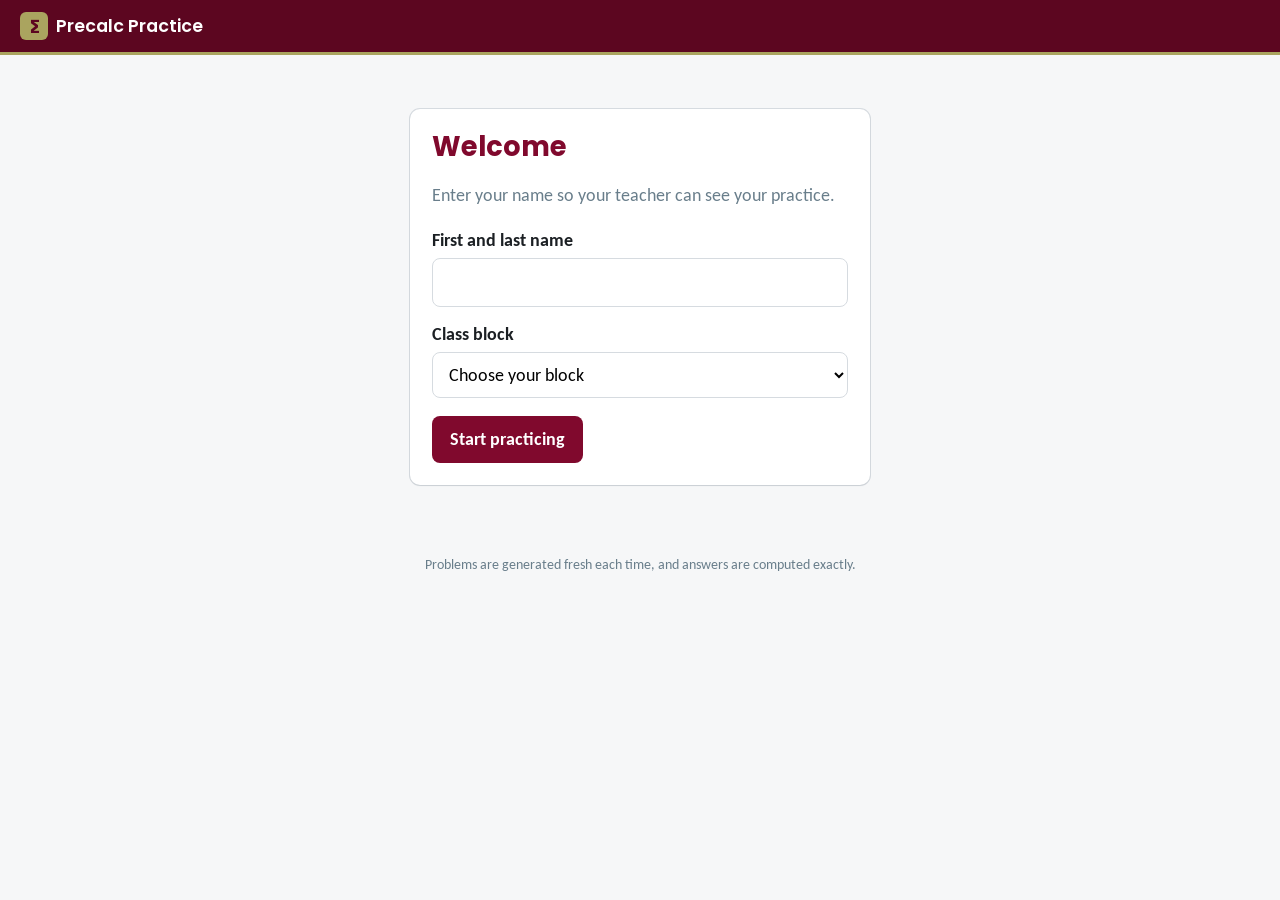
==== precalc/index.html @ 51d64d16 "Add AP Precalculus practice site (pilot) and Google Sheet logger Co-Authored-By: Claude Opus 5.5 <no" ====
<!doctype html>
<html lang="en">
<head>
  <meta charset="utf-8">
  <meta name="viewport" content="width=device-width, initial-scale=1">
  <title>Precalc Practice</title>
  <link rel="preconnect" href="https://fonts.googleapis.com">
  <link rel="stylesheet" href="https://fonts.googleapis.com/css2?family=Poppins:wght@500;600;700&family=Carlito:wght@400;700&display=swap">
  <link rel="stylesheet" href="vendor/katex/katex.min.css">
  <script defer src="vendor/katex/katex.min.js"></script>
  <script defer src="vendor/katex/contrib/auto-render.min.js"></script>
  <link rel="stylesheet" href="css/style.css">
</head>
<body>
  <header class="topbar">
    <a href="#/" class="brand"><span class="mark">∑</span> Precalc Practice</a>
    <div id="who" class="who"></div>
  </header>
  <main id="app" class="wrap"></main>
  <footer class="foot">Problems are generated fresh each time, and answers are computed exactly.</footer>
  <script type="module" src="js/app.js"></script>
</body>
</html>
---- precalc/css/style.css ----
:root {
  --maroon: #80092D;
  --maroon-dark: #5C0620;
  --grey: #697E8B;
  --gold: #AAA45F;
  --teal: #007C49;
  --grey-light: #EEF0F2;
  --grey-mid: #D6DBE0;
  --teal-light: #E6F4EE;
  --red-light: #F7E6EB;
  --ink: #1b1f23;
  --bg: #F6F7F8;
  --card: #ffffff;
  --radius: 10px;
}
* { box-sizing: border-box; }
html { -webkit-text-size-adjust: 100%; }
body {
  margin: 0; background: var(--bg); color: var(--ink);
  font-family: Carlito, Calibri, "Segoe UI", system-ui, sans-serif; font-size: 18px; line-height: 1.5;
}
h1, h2, h3 { font-family: Poppins, system-ui, sans-serif; line-height: 1.2; margin: 0 0 .4em; }
h1 { font-size: 1.7rem; color: var(--maroon); }
h2 { font-size: 1.2rem; }
a { color: var(--maroon); }

.topbar {
  background: var(--maroon-dark); color: #fff; display: flex; align-items: center; justify-content: space-between;
  padding: 12px 20px; border-bottom: 3px solid var(--gold); gap: 12px;
}
.brand { color: #fff; text-decoration: none; font-family: Poppins, sans-serif; font-weight: 600; font-size: 1.1rem; display: flex; align-items: center; gap: 8px; }
.mark { background: var(--gold); color: var(--maroon-dark); width: 28px; height: 28px; border-radius: 6px; display: grid; place-items: center; font-weight: 700; }
.who { font-size: .95rem; opacity: .95; text-align: right; }
.who button { margin-left: 8px; background: transparent; border: 1px solid rgba(255,255,255,.5); color: #fff; border-radius: 6px; padding: 2px 8px; font: inherit; font-size: .85rem; cursor: pointer; }

.wrap { max-width: 860px; margin: 0 auto; padding: 24px 16px 40px; }
.foot { text-align: center; color: var(--grey); font-size: .85rem; padding: 0 16px 28px; }

.card { background: var(--card); border-radius: var(--radius); box-shadow: 0 1px 2px rgba(0,0,0,.06), 0 0 0 1px var(--grey-mid); padding: 22px; margin-bottom: 18px; }
.muted { color: var(--grey); }
.group-title { font-family: Poppins, sans-serif; font-size: .8rem; text-transform: uppercase; letter-spacing: .08em; color: var(--grey); margin: 26px 0 8px; }

/* sign in */
.signin { max-width: 460px; margin: 30px auto; }
label.field { display: block; font-weight: 700; margin: 14px 0 4px; }
input[type=text], select {
  width: 100%; font: inherit; padding: 10px 12px; border: 1.5px solid var(--grey-mid); border-radius: 8px; background: #fff;
}
input[type=text]:focus, select:focus { outline: none; border-color: var(--maroon); box-shadow: 0 0 0 3px rgba(128,9,45,.15); }

.btn {
  display: inline-flex; align-items: center; justify-content: center; gap: 6px; font: inherit; font-weight: 700; cursor: pointer;
  border: none; border-radius: 8px; padding: 10px 18px; background: var(--maroon); color: #fff; text-decoration: none;
}
.btn:hover { background: var(--maroon-dark); }
.btn.secondary { background: #fff; color: var(--maroon); box-shadow: inset 0 0 0 1.5px var(--maroon); }
.btn.secondary:hover { background: var(--red-light); }
.btn:disabled { opacity: .5; cursor: default; }
.row { display: flex; gap: 10px; flex-wrap: wrap; align-items: center; }

/* skills */
.skill { display: grid; grid-template-columns: 1fr; gap: 10px; }
.skill p { margin: 0; }
.levels { display: grid; grid-template-columns: repeat(3, 1fr); gap: 10px; margin-top: 6px; }
.level {
  border: 1.5px solid var(--grey-mid); border-radius: 8px; padding: 10px 12px; text-decoration: none; color: var(--ink); background: #fff;
  display: flex; flex-direction: column; gap: 2px; transition: border-color .15s, background .15s;
}
.level:hover { border-color: var(--maroon); background: #fffafb; }
.level .lv { font-family: Poppins, sans-serif; font-weight: 600; color: var(--maroon); font-size: .95rem; }
.level .ld { font-size: .85rem; color: var(--grey); line-height: 1.3; }
.level .best { font-size: .8rem; color: var(--teal); font-weight: 700; margin-top: 4px; }
@media (max-width: 620px) { .levels { grid-template-columns: 1fr; } }

/* practice */
.practice-head { display: flex; justify-content: space-between; align-items: baseline; gap: 10px; flex-wrap: wrap; margin-bottom: 10px; }
.practice-head .crumb { font-size: .95rem; color: var(--grey); }
.dots { display: flex; gap: 6px; }
.dot { width: 12px; height: 12px; border-radius: 50%; background: var(--grey-mid); }
.dot.cur { background: var(--gold); }
.dot.right { background: var(--teal); }
.dot.wrong { background: var(--maroon); }
.prompt { font-size: 1.12rem; margin-bottom: 12px; }
.visual { margin: 6px 0 14px; overflow-x: auto; }
.part { margin: 14px 0; }
.part-label { font-weight: 700; margin-bottom: 6px; }
.answer-row { display: flex; gap: 10px; align-items: center; flex-wrap: wrap; }
.answer-row input { max-width: 340px; }
.preview { min-height: 1.6em; color: var(--grey); font-size: .95rem; margin-top: 4px; }
.help { font-size: .85rem; color: var(--grey); margin-top: 3px; }
.choices { display: flex; flex-wrap: wrap; gap: 8px; }
.choice {
  border: 1.5px solid var(--grey-mid); border-radius: 8px; padding: 7px 14px; background: #fff; cursor: pointer; font: inherit;
}
.choice.sel { border-color: var(--maroon); background: var(--red-light); font-weight: 700; }
.mark-ok, .mark-no { font-weight: 700; font-size: .95rem; }
.mark-ok { color: var(--teal); }
.mark-no { color: var(--maroon); }
.part.ok input, .part.ok .choice.sel { border-color: var(--teal); background: var(--teal-light); }
.part.no input, .part.no .choice.sel { border-color: var(--maroon); background: var(--red-light); }
.choice.correct { border-color: var(--teal); box-shadow: inset 0 0 0 1px var(--teal); }
.format-msg { color: #8a5a00; background: #fff6df; border-radius: 6px; padding: 6px 10px; font-size: .92rem; margin-top: 6px; }
.solution { border-left: 4px solid var(--gold); background: #fbfaf4; padding: 12px 16px; border-radius: 0 8px 8px 0; margin-top: 16px; }
.solution h3 { font-size: .95rem; color: var(--maroon); margin-bottom: 6px; }
.actions { margin-top: 18px; display: flex; gap: 10px; flex-wrap: wrap; }

.seq-table { border-collapse: collapse; font-size: 1.05rem; }
.seq-table th, .seq-table td { border: 1px solid var(--grey-mid); padding: 6px 14px; text-align: center; }
.seq-table th { background: var(--grey-light); }
.seq-graph { width: 100%; max-width: 340px; height: auto; display: block; }
.seq-graph .grid { stroke: var(--grey-light); stroke-width: 1; }
.seq-graph .axis { stroke: var(--grey); stroke-width: 1.5; }
.seq-graph .tick { font-size: 11px; fill: var(--grey); font-family: Carlito, sans-serif; }
.seq-graph .pt { fill: var(--maroon); }

/* results */
.score-big { font-family: Poppins, sans-serif; font-size: 3rem; color: var(--maroon); font-weight: 700; line-height: 1; }
.status { font-size: .92rem; margin-top: 10px; }
.status.sent { color: var(--teal); }
.status.warn { color: #8a5a00; }
.review-list { margin: 10px 0 0; padding-left: 20px; }

.katex { font-size: 1.08em; }
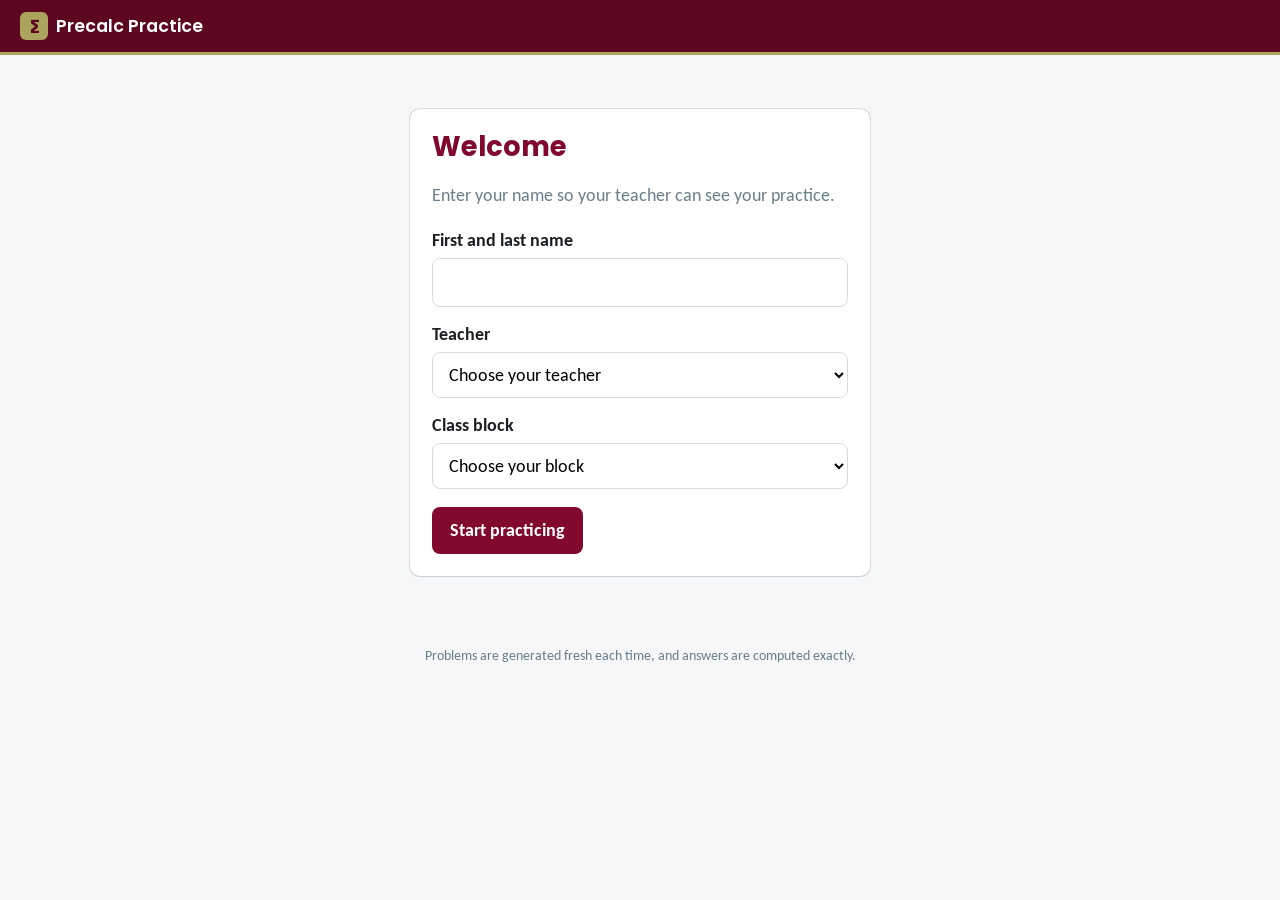
==== commit 5fd2055b: "Version-stamp files so browsers load updates immediately Co-Authored-By: Claude Opus 5.5 <noreply@an" ====
--- a/precalc/index.html
+++ b/precalc/index.html
@@ -9,7 +9,7 @@
   <link rel="stylesheet" href="vendor/katex/katex.min.css">
   <script defer src="vendor/katex/katex.min.js"></script>
   <script defer src="vendor/katex/contrib/auto-render.min.js"></script>
-  <link rel="stylesheet" href="css/style.css">
+  <link rel="stylesheet" href="css/style.css?v=1.1">
 </head>
 <body>
   <header class="topbar">
@@ -18,6 +18,6 @@
   </header>
   <main id="app" class="wrap"></main>
   <footer class="foot">Problems are generated fresh each time, and answers are computed exactly.</footer>
-  <script type="module" src="js/app.js"></script>
+  <script type="module" src="js/app.js?v=1.1"></script>
 </body>
 </html>
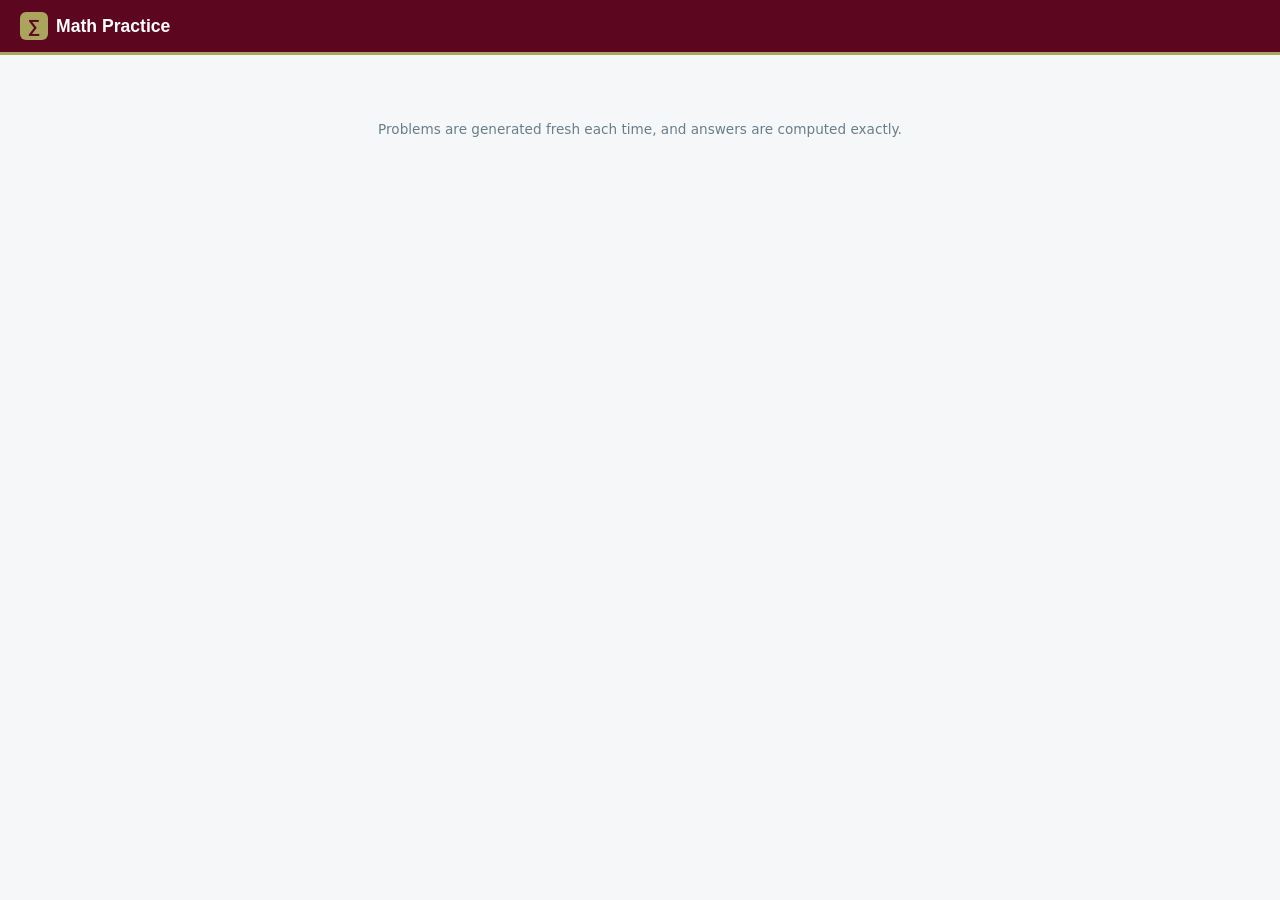
==== commit 5eeba726: "Add Algebra II: course picker, Factoring Quadratics, Simplifying Quadratic Formula Answers Site move" ====
--- a/precalc/index.html
+++ b/precalc/index.html
@@ -2,22 +2,8 @@
 <html lang="en">
 <head>
   <meta charset="utf-8">
-  <meta name="viewport" content="width=device-width, initial-scale=1">
-  <title>Precalc Practice</title>
-  <link rel="preconnect" href="https://fonts.googleapis.com">
-  <link rel="stylesheet" href="https://fonts.googleapis.com/css2?family=Poppins:wght@500;600;700&family=Carlito:wght@400;700&display=swap">
-  <link rel="stylesheet" href="vendor/katex/katex.min.css">
-  <script defer src="vendor/katex/katex.min.js"></script>
-  <script defer src="vendor/katex/contrib/auto-render.min.js"></script>
-  <link rel="stylesheet" href="css/style.css?v=1.1">
+  <title>Math Practice</title>
+  <meta http-equiv="refresh" content="0; url=../">
 </head>
-<body>
-  <header class="topbar">
-    <a href="#/" class="brand"><span class="mark">∑</span> Precalc Practice</a>
-    <div id="who" class="who"></div>
-  </header>
-  <main id="app" class="wrap"></main>
-  <footer class="foot">Problems are generated fresh each time, and answers are computed exactly.</footer>
-  <script type="module" src="js/app.js?v=1.1"></script>
-</body>
+<body><p><a href="../">Go to Math Practice</a></p></body>
 </html>
